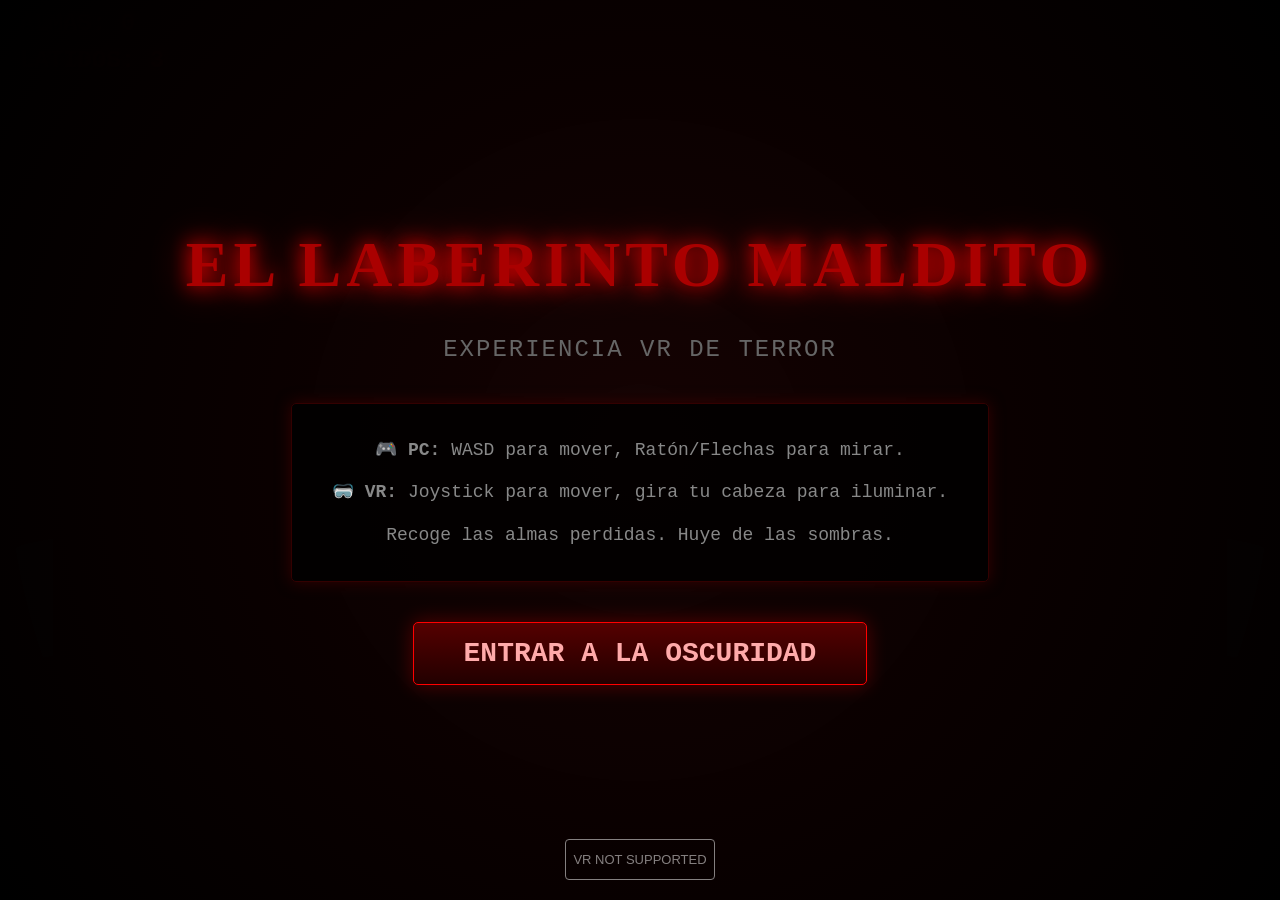
==== PACMAN_Three/index.html @ 03339ca0 "feat: initialize project structure with favicon, icons, and build assets" ====
<!doctype html>
<html lang="es">
  <head>
    <meta charset="UTF-8" />
    <meta name="viewport" content="width=device-width, initial-scale=1.0, user-scalable=no" />
    <title>Pac-Man 3D VR</title>
    <script type="module" crossorigin src="./assets/index-lSStU-Lo.js"></script>
    <link rel="stylesheet" crossorigin href="./assets/index-DeEl-j9q.css">
  </head>
  <body>
    <div id="ui">
      <div class="hud-item">ALMAS: <span id="score">0</span></div>
      <div class="hud-item">LATIDOS: <span id="lives">3</span></div>
      <div id="game-over" style="display:none; color: darkred; margin-top: 20px; font-size: 40px; text-shadow: 0 0 10px red;">HAS SIDO DEVORADO</div>
      <div id="win" style="display:none; color: white; margin-top: 20px; font-size: 40px; text-shadow: 0 0 10px white;">HAS SOBREVIVIDO</div>
    </div>
    
    <div id="start-screen">
      <h1>EL LABERINTO MALDITO</h1>
      <p class="subtitle">EXPERIENCIA VR DE TERROR</p>
      <div class="instructions">
        <p>🎮 <b>PC:</b> WASD para mover, Ratón/Flechas para mirar.</p>
        <p>🥽 <b>VR:</b> Joystick para mover, gira tu cabeza para iluminar.</p>
        <p>Recoge las almas perdidas. Huye de las sombras.</p>
      </div>
      <button id="start-btn">ENTRAR A LA OSCURIDAD</button>
      <div id="vr-container"></div>
    </div>

  </body>
</html>
---- PACMAN_Three/assets/index-DeEl-j9q.css ----
body{background-color:#000;margin:0;font-family:Courier New,Courier,monospace;overflow:hidden}#ui{color:#a00;z-index:100;text-shadow:2px 2px #000,0 0 10px red;pointer-events:none;font-size:24px;position:absolute;top:10px;left:20px}.hud-item{margin-bottom:10px;font-weight:700}#start-screen{color:#a00;z-index:200;text-align:center;box-sizing:border-box;background:radial-gradient(circle,#140000f2 0%,#000 100%);flex-direction:column;justify-content:center;align-items:center;width:100vw;height:100vh;padding:20px;display:flex;position:absolute;top:0;left:0}#start-screen h1{text-shadow:0 0 20px red,0 0 40px #800;letter-spacing:5px;margin-bottom:10px;font-family:Impact,fantasy;font-size:64px}.subtitle{color:#666;text-transform:uppercase;letter-spacing:2px;margin-bottom:40px;font-size:24px}.instructions{background:#000c;border:1px solid #300;border-radius:5px;margin-bottom:40px;padding:20px 40px;box-shadow:0 0 15px #300}.instructions p{color:#888;margin:10px 0;font-size:18px;line-height:1.8}#start-btn{color:#faa;cursor:pointer;background:linear-gradient(#500 0%,#200 100%);border:1px solid red;border-radius:5px;margin-bottom:20px;padding:15px 50px;font-family:Courier New,Courier,monospace;font-size:28px;font-weight:700;transition:transform .2s,box-shadow .2s,background .2s;box-shadow:0 0 20px #ff00004d}#start-btn:hover{background:linear-gradient(#800 0%,#400 100%);transform:scale(1.05);box-shadow:0 0 40px #f00c}#vr-container{margin-top:10px}
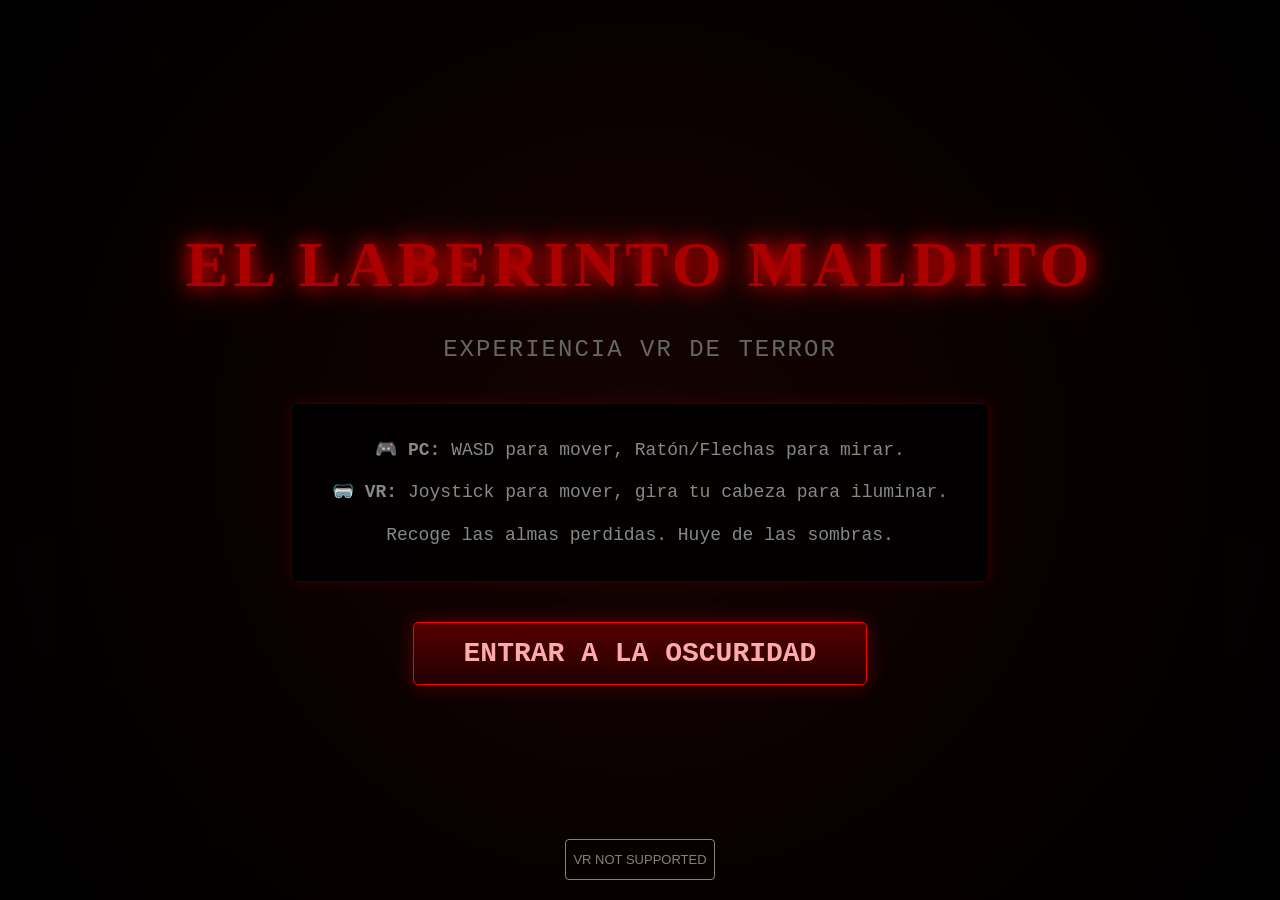
==== commit 3d1e1941: "Implementacion del minimapa" ====
--- a/PACMAN_Three/index.html
+++ b/PACMAN_Three/index.html
@@ -27,5 +27,97 @@
       <div id="vr-container"></div>
     </div>
 
+    <canvas id="minimap" width="190" height="190"></canvas>
+    <script>
+    (function() {
+      const canvas = document.getElementById('minimap');
+      const ctx = canvas.getContext('2d');
+      const cellSize = 10;
+      const mapSize = 19;
+      let state = null;
+
+      function getState() {
+        return window.__PACMAN_STATE__;
+      }
+
+      function drawMap() {
+        state = getState();
+        if (!state || !state.Bc) {
+          requestAnimationFrame(drawMap);
+          return;
+        }
+
+        ctx.clearRect(0, 0, canvas.width, canvas.height);
+
+        // Dibujar paredes
+        for (let row = 0; row < mapSize; row++) {
+          const line = state.Bc[row];
+          for (let col = 0; col < mapSize; col++) {
+            const char = line[col];
+            const x = col * cellSize;
+            const y = row * cellSize;
+            if (char === '1') {
+              ctx.fillStyle = '#222';
+              ctx.fillRect(x, y, cellSize, cellSize);
+            } else {
+              ctx.fillStyle = '#000';
+              ctx.fillRect(x, y, cellSize, cellSize);
+            }
+          }
+        }
+
+        // Dibujar puntos restantes
+        if (state.Kc) {
+          for (const dot of state.Kc) {
+            const dx = (dot.x / state.Vc) * cellSize + cellSize / 2;
+            const dy = (dot.z / state.Vc) * cellSize + cellSize / 2;
+            ctx.beginPath();
+            if (dot.type === 'power') {
+              ctx.fillStyle = '#0ff';
+              ctx.arc(dx, dy, 3, 0, Math.PI * 2);
+            } else {
+              ctx.fillStyle = '#aaa';
+              ctx.arc(dx, dy, 1.5, 0, Math.PI * 2);
+            }
+            ctx.fill();
+          }
+        }
+
+        // Dibujar fantasmas
+        if (state.qc) {
+          for (const ghost of state.qc) {
+            if (!ghost.mesh.visible) continue;
+            const gx = (ghost.mesh.position.x / state.Vc) * cellSize + cellSize / 2;
+            const gy = (ghost.mesh.position.z / state.Vc) * cellSize + cellSize / 2;
+            ctx.beginPath();
+            ctx.fillStyle = ghost.state === 'frightened' ? '#00f' : '#f00';
+            ctx.arc(gx, gy, 2.5, 0, Math.PI * 2);
+            ctx.fill();
+          }
+        }
+
+        // Dibujar jugador (Pac-Man)
+        if (state.Ic && state.Ic.position) {
+          let px = (state.Ic.position.x / state.Vc) * cellSize + cellSize / 2;
+          let py = (state.Ic.position.z / state.Vc) * cellSize + cellSize / 2;
+          // Manejar wrap-around del tunel
+          const mapPixelSize = mapSize * cellSize;
+          if (px < 0) px += mapPixelSize;
+          if (px > mapPixelSize) px -= mapPixelSize;
+          ctx.beginPath();
+          ctx.fillStyle = '#ff0';
+          ctx.arc(px, py, 4, 0, Math.PI * 2);
+          ctx.fill();
+          ctx.strokeStyle = '#ffaa00';
+          ctx.lineWidth = 1;
+          ctx.stroke();
+        }
+
+        requestAnimationFrame(drawMap);
+      }
+
+      drawMap();
+    })();
+    </script>
   </body>
 </html>
--- a/PACMAN_Three/assets/index-DeEl-j9q.css
+++ b/PACMAN_Three/assets/index-DeEl-j9q.css
@@ -1 +1 @@
-body{background-color:#000;margin:0;font-family:Courier New,Courier,monospace;overflow:hidden}#ui{color:#a00;z-index:100;text-shadow:2px 2px #000,0 0 10px red;pointer-events:none;font-size:24px;position:absolute;top:10px;left:20px}.hud-item{margin-bottom:10px;font-weight:700}#start-screen{color:#a00;z-index:200;text-align:center;box-sizing:border-box;background:radial-gradient(circle,#140000f2 0%,#000 100%);flex-direction:column;justify-content:center;align-items:center;width:100vw;height:100vh;padding:20px;display:flex;position:absolute;top:0;left:0}#start-screen h1{text-shadow:0 0 20px red,0 0 40px #800;letter-spacing:5px;margin-bottom:10px;font-family:Impact,fantasy;font-size:64px}.subtitle{color:#666;text-transform:uppercase;letter-spacing:2px;margin-bottom:40px;font-size:24px}.instructions{background:#000c;border:1px solid #300;border-radius:5px;margin-bottom:40px;padding:20px 40px;box-shadow:0 0 15px #300}.instructions p{color:#888;margin:10px 0;font-size:18px;line-height:1.8}#start-btn{color:#faa;cursor:pointer;background:linear-gradient(#500 0%,#200 100%);border:1px solid red;border-radius:5px;margin-bottom:20px;padding:15px 50px;font-family:Courier New,Courier,monospace;font-size:28px;font-weight:700;transition:transform .2s,box-shadow .2s,background .2s;box-shadow:0 0 20px #ff00004d}#start-btn:hover{background:linear-gradient(#800 0%,#400 100%);transform:scale(1.05);box-shadow:0 0 40px #f00c}#vr-container{margin-top:10px}
+body{background-color:#000;margin:0;font-family:Courier New,Courier,monospace;overflow:hidden}#ui{color:#a00;z-index:100;text-shadow:2px 2px #000,0 0 10px red;pointer-events:none;font-size:24px;position:absolute;top:10px;left:20px}.hud-item{margin-bottom:10px;font-weight:700}#start-screen{color:#a00;z-index:200;text-align:center;box-sizing:border-box;background:radial-gradient(circle,#140000f2 0%,#000 100%);flex-direction:column;justify-content:center;align-items:center;width:100vw;height:100vh;padding:20px;display:flex;position:absolute;top:0;left:0}#start-screen h1{text-shadow:0 0 20px red,0 0 40px #800;letter-spacing:5px;margin-bottom:10px;font-family:Impact,fantasy;font-size:64px}.subtitle{color:#666;text-transform:uppercase;letter-spacing:2px;margin-bottom:40px;font-size:24px}.instructions{background:#000c;border:1px solid #300;border-radius:5px;margin-bottom:40px;padding:20px 40px;box-shadow:0 0 15px #300}.instructions p{color:#888;margin:10px 0;font-size:18px;line-height:1.8}#start-btn{color:#faa;cursor:pointer;background:linear-gradient(#500 0%,#200 100%);border:1px solid red;border-radius:5px;margin-bottom:20px;padding:15px 50px;font-family:Courier New,Courier,monospace;font-size:28px;font-weight:700;transition:transform .2s,box-shadow .2s,background .2s;box-shadow:0 0 20px #ff00004d}#start-btn:hover{background:linear-gradient(#800 0%,#400 100%);transform:scale(1.05);box-shadow:0 0 40px #f00c}#vr-container{margin-top:10px}#minimap{position:absolute;bottom:20px;left:20px;width:190px;height:190px;z-index:100;background:rgba(0,0,0,.8);border:2px solid #300;border-radius:4px;box-shadow:0 0 15px #300;pointer-events:none}#minimap{position:absolute;bottom:20px;left:20px;width:190px;height:190px;z-index:100;background:rgba(0,0,0,.8);border:2px solid #300;border-radius:4px;box-shadow:0 0 15px #300;pointer-events:none}
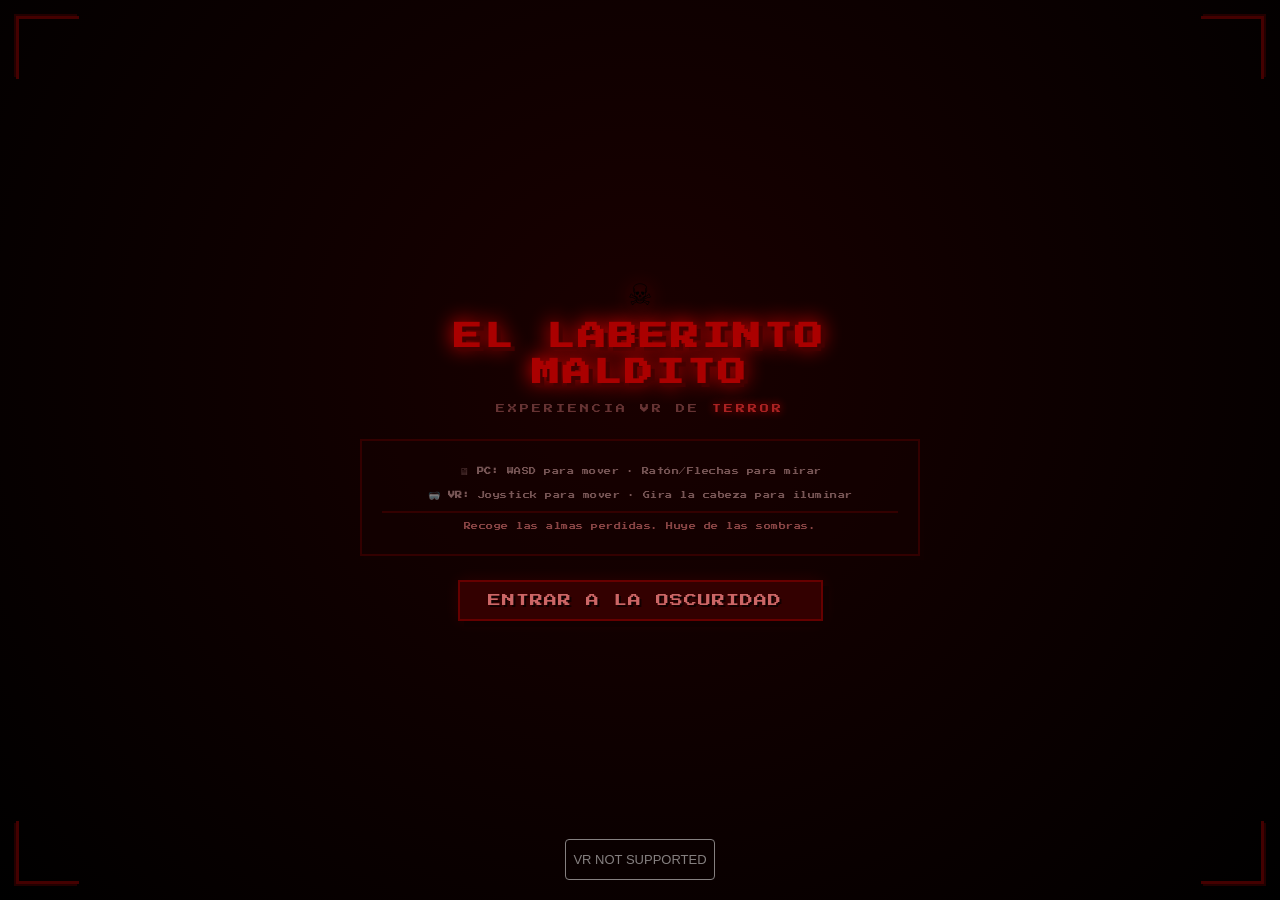
==== commit ef9951cf: "Correciones del mapa" ====
--- a/PACMAN_Three/index.html
+++ b/PACMAN_Three/index.html
@@ -8,23 +8,69 @@
     <link rel="stylesheet" crossorigin href="./assets/index-DeEl-j9q.css">
   </head>
   <body>
+    <div id="vignette"></div>
+    <div id="scanlines"></div>
+
     <div id="ui">
-      <div class="hud-item">ALMAS: <span id="score">0</span></div>
-      <div class="hud-item">LATIDOS: <span id="lives">3</span></div>
-      <div id="game-over" style="display:none; color: darkred; margin-top: 20px; font-size: 40px; text-shadow: 0 0 10px red;">HAS SIDO DEVORADO</div>
-      <div id="win" style="display:none; color: white; margin-top: 20px; font-size: 40px; text-shadow: 0 0 10px white;">HAS SOBREVIVIDO</div>
+      <div class="hud-left">
+        <div class="hud-item">
+          <span class="hud-icon">✦</span>
+          <span class="hud-label">ALMAS</span>
+          <span id="score" class="hud-value">0</span>
+        </div>
+      </div>
+      <div class="hud-right">
+        <div class="hud-item">
+          <span class="hud-icon">♥</span>
+          <span class="hud-label">LATIDOS</span>
+          <span id="lives" class="hud-value">3</span>
+        </div>
+      </div>
     </div>
-    
+
+    <div id="game-over" style="display:none">
+      <div class="overlay-bg"></div>
+      <div class="overlay-content">
+        <div class="overlay-icon">💀</div>
+        <h2>HAS SIDO DEVORADO</h2>
+        <p class="overlay-sub">LAS SOMBRAS TE RECLAMARON</p>
+        <p class="final-score">ALMAS: <span id="final-score">0</span></p>
+        <button onclick="location.reload()" class="retry-btn">INTENTAR DE NUEVO</button>
+      </div>
+    </div>
+
+    <div id="win" style="display:none">
+      <div class="overlay-bg"></div>
+      <div class="overlay-content">
+        <div class="overlay-icon win-icon">👑</div>
+        <h2 class="win-title">HAS SOBREVIVIDO</h2>
+        <p class="overlay-sub win-sub">EL LABERINTO HA SIDO PURGADO</p>
+        <p class="final-score gold-text">ALMAS: <span id="win-score">0</span></p>
+        <button onclick="location.reload()" class="retry-btn">JUGAR DE NUEVO</button>
+      </div>
+    </div>
+
     <div id="start-screen">
-      <h1>EL LABERINTO MALDITO</h1>
-      <p class="subtitle">EXPERIENCIA VR DE TERROR</p>
-      <div class="instructions">
-        <p>🎮 <b>PC:</b> WASD para mover, Ratón/Flechas para mirar.</p>
-        <p>🥽 <b>VR:</b> Joystick para mover, gira tu cabeza para iluminar.</p>
-        <p>Recoge las almas perdidas. Huye de las sombras.</p>
+      <div class="start-border top-left"></div>
+      <div class="start-border top-right"></div>
+      <div class="start-border bottom-left"></div>
+      <div class="start-border bottom-right"></div>
+      <div class="start-inner">
+        <div class="start-skull">☠</div>
+        <h1>EL LABERINTO MALDITO</h1>
+        <p class="subtitle">EXPERIENCIA VR DE <span class="terror-text">TERROR</span></p>
+        <div class="instructions">
+          <p><span class="icon-pc">🖥</span> <b>PC:</b> WASD para mover · Ratón/Flechas para mirar</p>
+          <p><span class="icon-vr">🥽</span> <b>VR:</b> Joystick para mover · Gira la cabeza para iluminar</p>
+          <p class="instruction-flavor">Recoge las almas perdidas. Huye de las sombras.</p>
+        </div>
+        <button id="start-btn">
+          <span class="btn-border"></span>
+          ENTRAR A LA OSCURIDAD
+          <span class="btn-arrow">▶</span>
+        </button>
+        <div id="vr-container"></div>
       </div>
-      <button id="start-btn">ENTRAR A LA OSCURIDAD</button>
-      <div id="vr-container"></div>
     </div>
 
     <canvas id="minimap" width="190" height="190"></canvas>
@@ -40,6 +86,40 @@
         return window.__PACMAN_STATE__;
       }
 
+      let accessibleCache = null;
+
+      function getAccessibleTiles(map) {
+        const accessible = new Set();
+        const rows = map.length;
+        const cols = map[0].length;
+        let sr = -1, sc = -1;
+        for (let r = 0; r < rows; r++) {
+          for (let c = 0; c < cols; c++) {
+            if (map[r][c] === '4') { sr = r; sc = c; break; }
+          }
+          if (sr >= 0) break;
+        }
+        if (sr < 0) return accessible;
+        const queue = [[sr, sc]];
+        const visited = new Set();
+        visited.add(`${sr},${sc}`);
+        while (queue.length > 0) {
+          const [r, c] = queue.shift();
+          accessible.add(`${r},${c}`);
+          for (const [dr, dc] of [[0,1],[0,-1],[1,0],[-1,0]]) {
+            const nr = r + dr, nc = c + dc;
+            if (nr >= 0 && nr < rows && nc >= 0 && nc < cols) {
+              const key = `${nr},${nc}`;
+              if (!visited.has(key) && map[nr][nc] !== '1' && map[nr][nc] !== '3') {
+                visited.add(key);
+                queue.push([nr, nc]);
+              }
+            }
+          }
+        }
+        return accessible;
+      }
+
       function drawMap() {
         state = getState();
         if (!state || !state.Bc) {
@@ -49,20 +129,23 @@
 
         ctx.clearRect(0, 0, canvas.width, canvas.height);
 
-        // Dibujar paredes
+        if (!accessibleCache) accessibleCache = getAccessibleTiles(state.Bc);
+
         for (let row = 0; row < mapSize; row++) {
           const line = state.Bc[row];
           for (let col = 0; col < mapSize; col++) {
             const char = line[col];
             const x = col * cellSize;
             const y = row * cellSize;
+            const key = `${row},${col}`;
             if (char === '1') {
               ctx.fillStyle = '#222';
-              ctx.fillRect(x, y, cellSize, cellSize);
+            } else if (char === '3' || !accessibleCache.has(key)) {
+              ctx.fillStyle = '#1a0a0a';
             } else {
               ctx.fillStyle = '#000';
-              ctx.fillRect(x, y, cellSize, cellSize);
-            }
+            }
+            ctx.fillRect(x, y, cellSize, cellSize);
           }
         }
 
@@ -119,5 +202,252 @@
       drawMap();
     })();
     </script>
+    <script>
+    (function() {
+      let bgCtx = null, bgPlaying = false, bgStop = null, wasRunning = false;
+      const freqMap = {
+        C3:130.81, D3:146.83, E3:164.81, F3:174.61, G3:196, A3:220, Bb3:233.08, B3:246.94,
+        C4:261.63, Db4:277.18, D4:293.66, Eb4:311.13, E4:329.63, F4:349.23, Gb4:369.99,
+        G4:392, Ab4:415.3, A4:440, Bb4:466.16, B4:493.88, C5:523.25, D5:587.33, Eb5:622.25,
+        E5:659.25, F5:698.46, G5:783.99, A5:880
+      };
+
+      function playBgMusic() {
+        if (bgPlaying) return;
+        try { bgCtx = new (window.AudioContext || window.webkitAudioContext)(); } catch(e) { return; }
+        bgPlaying = true;
+        const ctx = bgCtx, tempo = 155, beat = 60 / tempo;
+        if (ctx.state === 'suspended') ctx.resume();
+
+        const melody = [
+          [0, 'E4', .5, 'square', .055], [.5, 'G4', .5, 'square', .055],
+          [1, 'A4', .5, 'square', .055], [1.5, 'E4', .5, 'square', .055],
+          [2, 'A4', .5, 'square', .055], [2.5, 'C5', .5, 'square', .055],
+          [3, 'A4', 1, 'square', .055], [4, 'G4', .5, 'square', .055],
+          [4.5, 'A4', .5, 'square', .055], [5, 'C5', .5, 'square', .055],
+          [5.5, 'A4', .5, 'square', .055], [6, 'C5', .5, 'square', .055],
+          [6.5, 'D5', .5, 'square', .055], [7, 'C5', 1.5, 'square', .055],
+          [8.5, 'Bb4', .5, 'square', .055],
+          [9, 'A4', .5, 'square', .055], [9.5, 'G4', .5, 'square', .055],
+          [10, 'A4', .5, 'square', .055], [10.5, 'G4', .5, 'square', .055],
+          [11, 'F4', .5, 'square', .055], [11.5, 'E4', .5, 'square', .055],
+          [12, 'D4', .5, 'square', .055], [12.5, 'E4', .5, 'square', .055],
+          [13, 'F4', .5, 'square', .055], [13.5, 'G4', .5, 'square', .055],
+          [14, 'E4', .5, 'square', .055], [14.5, 'C4', .5, 'square', .055],
+          [15, 'D4', 1, 'square', .055],
+          [0, 'A2', 4, 'triangle', .1], [4, 'F2', 4, 'triangle', .1],
+          [8, 'C3', 4, 'triangle', .1], [12, 'E2', 2, 'triangle', .1],
+          [14, 'G2', 2, 'triangle', .1],
+          [0, 'A3', 16, 'sine', .025],
+        ];
+        const loopLen = 16;
+        let running = true;
+
+        function schedule(startBeat) {
+          if (!running) return;
+          const now = ctx.currentTime, startT = now + .05;
+          for (const [off, note, dur, type, vol] of melody) {
+            try {
+              const t = startT + (off + startBeat) * beat, endT = t + dur * beat;
+              const osc = ctx.createOscillator(), gain = ctx.createGain();
+              osc.type = type;
+              osc.frequency.setValueAtTime(freqMap[note] || 440, t);
+              gain.gain.setValueAtTime(0, t);
+              gain.gain.linearRampToValueAtTime(vol, t + .008);
+              gain.gain.setValueAtTime(vol, endT - .012);
+              gain.gain.linearRampToValueAtTime(0, endT);
+              osc.connect(gain);
+              gain.connect(ctx.destination);
+              osc.start(t);
+              osc.stop(endT + .05);
+            } catch(e) {}
+          }
+          setTimeout(() => schedule(startBeat + loopLen), loopLen * beat * 950);
+        }
+        schedule(0);
+        bgStop = () => { running = false; };
+      }
+
+      function stopBgMusic() {
+        if (bgStop) { bgStop(); bgStop = null; }
+        bgPlaying = false;
+        if (bgCtx) { bgCtx.close().catch(()=>{}); bgCtx = null; }
+      }
+
+      (function loop() {
+        try {
+          const s = window.__PACMAN_STATE__;
+          if (s) {
+            const running = s.Dc && !s.Ec;
+            if (running && !wasRunning) playBgMusic();
+            else if (!running && wasRunning) stopBgMusic();
+            wasRunning = running;
+          }
+        } catch(e) {}
+        setTimeout(loop, 200);
+      })();
+    })();
+    </script>
+    <script>
+    (function() {
+      let sfxCtx = null;
+      let lastPos = null, lastStepTime = 0;
+      let lastKcLen = -1, lastWc = 0;
+      let lastHeartbeat = 0;
+      let wasRunning = false;
+
+      function ctx() {
+        if (!sfxCtx) try { sfxCtx = new (window.AudioContext || window.webkitAudioContext)(); } catch(e) {}
+        return sfxCtx && sfxCtx.state !== 'suspended' ? sfxCtx : null;
+      }
+
+      function playStep() {
+        const c = ctx(); if (!c) return;
+        const t = c.currentTime, v = .03 + Math.random() * .015;
+        const o = c.createOscillator(), g = c.createGain();
+        o.type = 'sine';
+        o.frequency.setValueAtTime(65 + Math.random() * 10, t);
+        o.frequency.exponentialRampToValueAtTime(30, t + .06);
+        g.gain.setValueAtTime(v, t);
+        g.gain.exponentialRampToValueAtTime(.001, t + .1);
+        o.connect(g); g.connect(c.destination);
+        o.start(t); o.stop(t + .12);
+      }
+
+      function playEat() {
+        const c = ctx(); if (!c) return;
+        const t = c.currentTime;
+        const o = c.createOscillator(), g = c.createGain();
+        o.type = 'square';
+        o.frequency.setValueAtTime(880, t);
+        o.frequency.exponentialRampToValueAtTime(1760, t + .06);
+        g.gain.setValueAtTime(.025, t);
+        g.gain.exponentialRampToValueAtTime(.001, t + .12);
+        o.connect(g); g.connect(c.destination);
+        o.start(t); o.stop(t + .15);
+        const o2 = c.createOscillator(), g2 = c.createGain();
+        o2.type = 'square';
+        o2.frequency.setValueAtTime(1320, t + .04);
+        o2.frequency.exponentialRampToValueAtTime(2640, t + .1);
+        g2.gain.setValueAtTime(.015, t + .04);
+        g2.gain.exponentialRampToValueAtTime(.001, t + .16);
+        o2.connect(g2); g2.connect(c.destination);
+        o2.start(t + .04); o2.stop(t + .18);
+      }
+
+      function playPowerEat() {
+        const c = ctx(); if (!c) return;
+        const t = c.currentTime;
+        [ [523.25, 0], [659.25, .08], [783.99, .16] ].forEach(([f, d]) => {
+          const o = c.createOscillator(), g = c.createGain();
+          o.type = 'square';
+          o.frequency.setValueAtTime(f, t + d);
+          o.frequency.exponentialRampToValueAtTime(f * 1.5, t + d + .12);
+          g.gain.setValueAtTime(.03, t + d);
+          g.gain.exponentialRampToValueAtTime(.001, t + d + .18);
+          o.connect(g); g.connect(c.destination);
+          o.start(t + d); o.stop(t + d + .2);
+        });
+      }
+
+      function playHeartbeat(urgency) {
+        const c = ctx(); if (!c) return;
+        const t = c.currentTime, vol = .02 + urgency * .08, freq = 28 + urgency * 27;
+        for (const [d, f, v] of [[0, freq, 1], [.12, freq * 1.15, .55]]) {
+          const o = c.createOscillator(), g = c.createGain();
+          o.type = 'sine';
+          o.frequency.setValueAtTime(f, t + d);
+          g.gain.setValueAtTime(0, t + d);
+          g.gain.linearRampToValueAtTime(vol * v, t + d + .01);
+          g.gain.exponentialRampToValueAtTime(.001, t + d + .18);
+          o.connect(g); g.connect(c.destination);
+          o.start(t + d); o.stop(t + d + .22);
+        }
+      }
+
+      function playWallBump() {
+        const c = ctx(); if (!c) return;
+        const t = c.currentTime;
+        const o = c.createOscillator(), g = c.createGain();
+        o.type = 'sawtooth';
+        o.frequency.setValueAtTime(55, t);
+        o.frequency.exponentialRampToValueAtTime(18, t + .08);
+        g.gain.setValueAtTime(.045, t);
+        g.gain.exponentialRampToValueAtTime(.001, t + .14);
+        o.connect(g); g.connect(c.destination);
+        o.start(t); o.stop(t + .16);
+      }
+
+      (function loop() {
+        try {
+          const s = window.__PACMAN_STATE__;
+          if (s) {
+            const running = s.Dc && !s.Ec;
+            if (running && !wasRunning) {
+              const c = sfxCtx;
+              if (c && c.state === 'suspended') c.resume();
+              lastKcLen = -1; lastWc = 0; lastPos = null;
+            }
+            if (running && ctx()) {
+              const now = performance.now();
+              if (s.Ic && s.Ic.position) {
+                const px = s.Ic.position.x, pz = s.Ic.position.z;
+                if (lastPos) {
+                  const dx = px - lastPos.x, dz = pz - lastPos.z, d = Math.hypot(dx, dz);
+                  if (d > .01 && d < 10 && now - lastStepTime > 150) { playStep(); lastStepTime = now; }
+                }
+                lastPos = { x: px, z: pz };
+              } else { lastPos = null; }
+              if (s.Kc) {
+                if (lastKcLen === -1) { lastKcLen = s.Kc.length; lastWc = s.wc; }
+                if (s.Kc.length < lastKcLen) {
+                  (s.wc - lastWc >= 50) ? playPowerEat() : playEat();
+                }
+                lastKcLen = s.Kc.length; lastWc = s.wc;
+              }
+              if (s.qc && s.Ic) {
+                let near = Infinity;
+                for (const g of s.qc) {
+                  if (!g.mesh.visible) continue;
+                  const d = Math.hypot(g.mesh.position.x - s.Ic.position.x, g.mesh.position.z - s.Ic.position.z);
+                  if (d < near) near = d;
+                }
+                if (near < 8) {
+                  const u = 1 - Math.max(0, (near - 1)) / 7;
+                  if (now - lastHeartbeat > 1200 - u * 900) { playHeartbeat(u); lastHeartbeat = now; }
+                }
+              }
+            }
+            wasRunning = running;
+            if (!running) { lastPos = null; lastKcLen = -1; }
+          }
+        } catch(e) {}
+        requestAnimationFrame(loop);
+      })();
+    })();
+    </script>
+    <script>
+    (function() {
+      function updateScores() {
+        try {
+          const s = window.__PACMAN_STATE__;
+          if (s && s.wc !== undefined) {
+            const go = document.getElementById('game-over');
+            if (go && go.style.display !== 'none') {
+              const el = document.getElementById('final-score');
+              if (el) el.textContent = s.wc;
+            }
+            const win = document.getElementById('win');
+            if (win && win.style.display !== 'none') {
+              const el = document.getElementById('win-score');
+              if (el) el.textContent = s.wc;
+            }
+          }
+        } catch(e) {}
+        requestAnimationFrame(updateScores);
+      }
+      requestAnimationFrame(updateScores);
+    })();
+    </script>
   </body>
 </html>
--- a/PACMAN_Three/assets/index-DeEl-j9q.css
+++ b/PACMAN_Three/assets/index-DeEl-j9q.css
@@ -1 +1,2 @@
-body{background-color:#000;margin:0;font-family:Courier New,Courier,monospace;overflow:hidden}#ui{color:#a00;z-index:100;text-shadow:2px 2px #000,0 0 10px red;pointer-events:none;font-size:24px;position:absolute;top:10px;left:20px}.hud-item{margin-bottom:10px;font-weight:700}#start-screen{color:#a00;z-index:200;text-align:center;box-sizing:border-box;background:radial-gradient(circle,#140000f2 0%,#000 100%);flex-direction:column;justify-content:center;align-items:center;width:100vw;height:100vh;padding:20px;display:flex;position:absolute;top:0;left:0}#start-screen h1{text-shadow:0 0 20px red,0 0 40px #800;letter-spacing:5px;margin-bottom:10px;font-family:Impact,fantasy;font-size:64px}.subtitle{color:#666;text-transform:uppercase;letter-spacing:2px;margin-bottom:40px;font-size:24px}.instructions{background:#000c;border:1px solid #300;border-radius:5px;margin-bottom:40px;padding:20px 40px;box-shadow:0 0 15px #300}.instructions p{color:#888;margin:10px 0;font-size:18px;line-height:1.8}#start-btn{color:#faa;cursor:pointer;background:linear-gradient(#500 0%,#200 100%);border:1px solid red;border-radius:5px;margin-bottom:20px;padding:15px 50px;font-family:Courier New,Courier,monospace;font-size:28px;font-weight:700;transition:transform .2s,box-shadow .2s,background .2s;box-shadow:0 0 20px #ff00004d}#start-btn:hover{background:linear-gradient(#800 0%,#400 100%);transform:scale(1.05);box-shadow:0 0 40px #f00c}#vr-container{margin-top:10px}#minimap{position:absolute;bottom:20px;left:20px;width:190px;height:190px;z-index:100;background:rgba(0,0,0,.8);border:2px solid #300;border-radius:4px;box-shadow:0 0 15px #300;pointer-events:none}#minimap{position:absolute;bottom:20px;left:20px;width:190px;height:190px;z-index:100;background:rgba(0,0,0,.8);border:2px solid #300;border-radius:4px;box-shadow:0 0 15px #300;pointer-events:none}
+@import url('https://fonts.googleapis.com/css2?family=Press+Start+2P&display=swap');
+body{background:#000;margin:0;overflow:hidden;font-family:'Press Start 2P',monospace;cursor:default;image-rendering:pixelated}#vignette{position:fixed;top:0;left:0;width:100vw;height:100vh;z-index:49;pointer-events:none;background:radial-gradient(ellipse at center,transparent 50%,rgba(0,0,0,.8) 100%)}#scanlines{position:fixed;top:0;left:0;width:100vw;height:100vh;z-index:48;pointer-events:none;background:repeating-linear-gradient(0deg,transparent,transparent 2px,rgba(0,0,0,.08) 2px,rgba(0,0,0,.08) 4px)}#ui{z-index:100;pointer-events:none;position:fixed;top:0;left:0;width:100%;padding:10px 14px;box-sizing:border-box;display:flex;justify-content:space-between;align-items:flex-start}.hud-left,.hud-right{display:flex;flex-direction:column}.hud-item{background:#0a0000;border:2px solid #400;padding:6px 10px 6px 8px;display:flex;align-items:center;gap:6px;box-shadow:4px 4px 0 #200,0 0 8px rgba(255,0,0,.1)}.hud-icon{font-size:14px;color:#f88;filter:none;image-rendering:pixelated}.hud-right .hud-icon{color:#f44}.hud-label{color:#844;font-size:7px;letter-spacing:1px;text-transform:uppercase;line-height:1.4}.hud-value{color:#d44;font-size:16px;font-weight:400;text-shadow:0 0 6px rgba(255,68,68,.4);min-width:36px;text-align:right;letter-spacing:1px}#minimap{position:fixed;bottom:12px;left:12px;width:190px;height:190px;z-index:100;background:rgba(0,0,0,.9);border:3px solid #300;image-rendering:pixelated;box-shadow:6px 6px 0 #1a0000,0 0 20px rgba(255,0,0,.1);pointer-events:none}#game-over,#win{z-index:200;position:fixed;top:0;left:0;width:100vw;height:100vh;display:flex;justify-content:center;align-items:center;pointer-events:none}.overlay-bg{position:absolute;top:0;left:0;width:100%;height:100%;background:radial-gradient(ellipse at center,rgba(30,0,0,.6),#000);pointer-events:none}.overlay-content{position:relative;text-align:center;pointer-events:auto;animation:fadeIn .4s steps(4)}.overlay-icon{font-size:48px;margin-bottom:8px;filter:drop-shadow(0 0 12px red);image-rendering:pixelated;animation:pulseRed 1s steps(2) infinite}.overlay-content h2{color:#c00;font-family:'Press Start 2P',monospace;font-size:24px;margin:0;text-shadow:4px 4px 0 #400,0 0 20px red;letter-spacing:2px;line-height:1.4;animation:flicker 2s steps(2) infinite}.overlay-sub{color:#a44;font-size:9px;letter-spacing:2px;text-transform:uppercase;margin:10px 0 16px;opacity:.7;line-height:1.5}.final-score{color:#d44;font-size:12px;text-shadow:0 0 8px rgba(255,68,68,.3);margin:0 0 20px;letter-spacing:1px}.gold-text{color:#daa520!important;text-shadow:0 0 8px rgba(218,165,32,.4)!important}.win-title{color:#daa520!important;text-shadow:4px 4px 0 #604000,0 0 20px #daa520!important;animation:pulseGold 2s steps(2) infinite!important}.win-icon{filter:drop-shadow(0 0 15px gold)!important;animation:pulseGold 1s steps(2) infinite!important}.win-sub{color:#a80!important}.retry-btn{background:#200;border:2px solid #500;color:#a44;padding:10px 24px;font-family:'Press Start 2P',monospace;font-size:10px;letter-spacing:1px;cursor:pointer;transition:all .15s;box-shadow:4px 4px 0 #100,0 0 8px rgba(255,0,0,.1);image-rendering:pixelated}.retry-btn:hover{background:#400;border-color:#a00;color:#d66;box-shadow:2px 2px 0 #200,0 0 16px rgba(255,0,0,.3);transform:translate(2px,2px)}#start-screen{z-index:200;position:fixed;top:0;left:0;width:100vw;height:100vh;background:radial-gradient(circle at 50% 40%,#1a0000,#000);display:flex;justify-content:center;align-items:center;overflow:hidden}.start-border{position:absolute;width:60px;height:60px;border-color:#400;border-style:solid}.start-border.top-left{top:16px;left:16px;border-width:3px 0 0 3px;box-shadow:-2px -2px 0 #200}.start-border.top-right{top:16px;right:16px;border-width:3px 3px 0 0;box-shadow:2px -2px 0 #200}.start-border.bottom-left{bottom:16px;left:16px;border-width:0 0 3px 3px;box-shadow:-2px 2px 0 #200}.start-border.bottom-right{bottom:16px;right:16px;border-width:0 3px 3px 0;box-shadow:2px 2px 0 #200}.start-inner{text-align:center;z-index:1;max-width:560px;padding:16px}.start-skull{font-size:36px;margin-bottom:6px;image-rendering:pixelated;animation:flicker 2s steps(3) infinite;filter:drop-shadow(0 0 10px #800)}#start-screen h1{color:#a00;font-family:'Press Start 2P',monospace;font-size:28px;margin:0;text-shadow:4px 4px 0 #400,0 0 20px red;letter-spacing:3px;line-height:1.3;animation:flicker 2s steps(2) infinite}.subtitle{color:#633;font-size:9px;letter-spacing:3px;text-transform:uppercase;margin:10px 0 24px;line-height:1.5}.terror-text{color:#a22;text-shadow:0 0 8px #a00;animation:pulseRed 1.5s steps(2) infinite}.instructions{background:rgba(20,0,0,.5);border:2px solid #300;padding:14px 20px;margin-bottom:24px;box-shadow:4px 4px 0 #100}.instructions p{color:#755;margin:6px 0;font-size:7px;line-height:1.8;letter-spacing:.5px}.instruction-flavor{color:#844!important;margin-top:8px!important;padding-top:8px;border-top:2px solid #300}.icon-pc,.icon-vr{opacity:.6;font-size:10px}#start-btn{position:relative;background:#300;border:2px solid #600;color:#c66;padding:12px 20px;font-family:'Press Start 2P',monospace;font-size:13px;letter-spacing:1px;cursor:pointer;transition:all .1s;box-shadow:6px 6px 0 #100,0 0 16px rgba(255,0,0,.1);overflow:hidden;display:inline-flex;align-items:center;gap:8px;image-rendering:pixelated;text-shadow:2px 2px 0 #100}.btn-arrow{font-size:10px;opacity:0;transition:all .1s;color:#a00}#start-btn:hover{background:#500;border-color:#a00;color:#e88;box-shadow:4px 4px 0 #200,0 0 24px rgba(255,0,0,.3);transform:translate(2px,2px)}#start-btn:hover .btn-arrow{opacity:1}#start-btn:active{transform:translate(4px,4px);box-shadow:2px 2px 0 #200}#vr-container{margin-top:10px;opacity:.4;filter:grayscale(.7)}@keyframes pulseRed{0%{opacity:.7}50%{opacity:1}}@keyframes pulseGold{0%{opacity:.7}50%{opacity:1}}@keyframes flicker{0%,18%,22%,25%,53%,57%,100%{opacity:1}20%,24%,55%{opacity:.4}}@keyframes fadeIn{0%{opacity:0;transform:scale(.8)}100%{opacity:1;transform:scale(1)}}@keyframes slideUp{0%{opacity:0;transform:translateY(20px)}100%{opacity:1;transform:translateY(0)}}.instructions p:first-child{animation:slideUp .5s steps(4)}.instructions p:nth-child(2){animation:slideUp .5s steps(4) .1s both}.instruction-flavor{animation:slideUp .5s steps(4) .2s both}#start-btn{animation:slideUp .5s steps(4) .3s both}
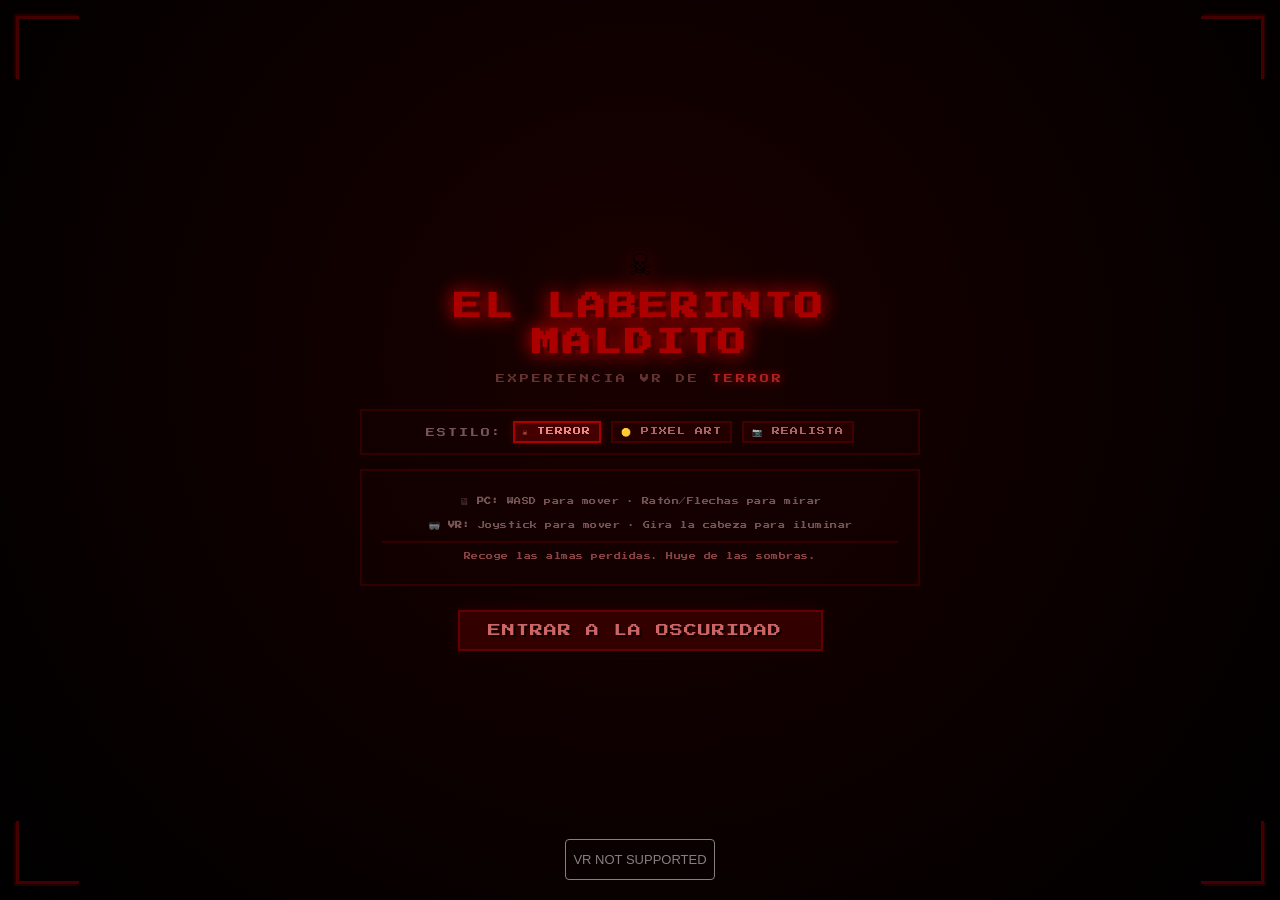
==== commit 46565eae: "Optizacion codigo movil" ====
--- a/PACMAN_Three/index.html
+++ b/PACMAN_Three/index.html
@@ -4,6 +4,39 @@
     <meta charset="UTF-8" />
     <meta name="viewport" content="width=device-width, initial-scale=1.0, user-scalable=no" />
     <title>Pac-Man 3D VR</title>
+    <script>
+    (function() {
+      var isMobile = /Mobi|Android|Quest|Oculus|Meta|iPhone|iPad|iPod|Opera Mini|IEMobile|webOS/i.test(navigator.userAgent) || window.innerWidth < 800 || ('ontouchstart' in window && window.innerWidth < 1024);
+      if (isMobile) {
+        Object.defineProperty(window, 'devicePixelRatio', { get: function() { return 1.0 }, configurable: true });
+      }
+      var _origGetContext = HTMLCanvasElement.prototype.getContext;
+      HTMLCanvasElement.prototype.getContext = function(type, attrs) {
+        if (type === 'webgl2' || type === 'webgl') {
+          attrs = attrs || {};
+          attrs.antialias = !isMobile && attrs.antialias;
+          attrs.powerPreference = 'high-performance';
+          if (attrs.alpha === undefined) attrs.alpha = false;
+        }
+        var ctx = _origGetContext.call(this, type, attrs);
+        if (ctx && typeof ctx.getExtension === 'function') {
+          try {
+            var ext = ctx.getExtension('WEBGL_lose_context');
+            if (ext) {
+              ctx.canvas.addEventListener('webglcontextlost', function(e) {
+                e.preventDefault();
+                setTimeout(function() { ext.restoreContext(); }, 500);
+              });
+              ctx.canvas.addEventListener('webglcontextrestored', function() {
+                location.reload();
+              });
+            }
+          } catch(e) {}
+        }
+        return ctx;
+      };
+    })();
+    </script>
     <script type="module" crossorigin src="./assets/index-lSStU-Lo.js"></script>
     <link rel="stylesheet" crossorigin href="./assets/index-DeEl-j9q.css">
   </head>
@@ -59,6 +92,21 @@
         <div class="start-skull">☠</div>
         <h1>EL LABERINTO MALDITO</h1>
         <p class="subtitle">EXPERIENCIA VR DE <span class="terror-text">TERROR</span></p>
+        <div class="style-selector">
+          <span class="style-label">ESTILO:</span>
+          <label class="style-option selected">
+            <input type="radio" name="style" value="terror" checked>
+            <span class="style-name">☠ TERROR</span>
+          </label>
+          <label class="style-option">
+            <input type="radio" name="style" value="pixelart">
+            <span class="style-name">🟡 PIXEL ART</span>
+          </label>
+          <label class="style-option">
+            <input type="radio" name="style" value="realista">
+            <span class="style-name">📷 REALISTA</span>
+          </label>
+        </div>
         <div class="instructions">
           <p><span class="icon-pc">🖥</span> <b>PC:</b> WASD para mover · Ratón/Flechas para mirar</p>
           <p><span class="icon-vr">🥽</span> <b>VR:</b> Joystick para mover · Gira la cabeza para iluminar</p>
@@ -428,6 +476,21 @@
     </script>
     <script>
     (function() {
+      var radios = document.querySelectorAll('input[name="style"]');
+      for (var i = 0; i < radios.length; i++) {
+        radios[i].addEventListener('change', function() {
+          document.body.classList.remove('style-pixelart', 'style-realista');
+          if (this.value === 'pixelart') {
+            document.body.classList.add('style-pixelart');
+          } else if (this.value === 'realista') {
+            document.body.classList.add('style-realista');
+          }
+        });
+      }
+    })();
+    </script>
+    <script>
+    (function() {
       function updateScores() {
         try {
           const s = window.__PACMAN_STATE__;
@@ -449,5 +512,62 @@
       requestAnimationFrame(updateScores);
     })();
     </script>
+    <script>
+    (function() {
+      var gameCanvas = null, canvasOptimized = false;
+      function findGameCanvas() {
+        if (gameCanvas) return gameCanvas;
+        var all = document.querySelectorAll('canvas');
+        for (var i = 0; i < all.length; i++) {
+          if (all[i].id !== 'minimap') { gameCanvas = all[i]; return gameCanvas; }
+        }
+        return null;
+      }
+      function optimizeCanvas() {
+        if (canvasOptimized) return;
+        var c = findGameCanvas();
+        if (!c) { setTimeout(optimizeCanvas, 100); return; }
+        canvasOptimized = true;
+        c.style.touchAction = 'none';
+        c.setAttribute('touch-action', 'none');
+        document.addEventListener('touchmove', function(e) {
+          if (e.target === c || c.contains(e.target)) e.preventDefault();
+        }, { passive: false });
+        document.addEventListener('gesturestart', function(e) { e.preventDefault(); }, { passive: false });
+        document.addEventListener('gesturechange', function(e) { e.preventDefault(); }, { passive: false });
+        document.addEventListener('gestureend', function(e) { e.preventDefault(); }, { passive: false });
+      }
+      optimizeCanvas();
+      document.addEventListener('visibilitychange', function() {
+        var c = findGameCanvas();
+        if (!c) return;
+        if (document.hidden) {
+          c.style.width = '1px';
+          c.style.height = '1px';
+          c.width = 1;
+          c.height = 1;
+        } else {
+          c.style.width = '';
+          c.style.height = '';
+          c.width = window.innerWidth;
+          c.height = window.innerHeight;
+          window.dispatchEvent(new Event('resize'));
+        }
+      });
+      var btn = document.getElementById('start-btn');
+      if (btn) {
+        btn.addEventListener('click', function() {
+          var sel = document.querySelector('input[name="style"]:checked');
+          if (sel && sel.value === 'realista') {
+            document.body.classList.add('style-realista');
+          } else if (sel && sel.value === 'pixelart') {
+            document.body.classList.add('style-pixelart');
+          } else {
+            document.body.classList.remove('style-pixelart', 'style-realista');
+          }
+        });
+      }
+    })();
+    </script>
   </body>
 </html>
--- a/PACMAN_Three/assets/index-DeEl-j9q.css
+++ b/PACMAN_Three/assets/index-DeEl-j9q.css
@@ -1,2 +1,81 @@
 @import url('https://fonts.googleapis.com/css2?family=Press+Start+2P&display=swap');
 body{background:#000;margin:0;overflow:hidden;font-family:'Press Start 2P',monospace;cursor:default;image-rendering:pixelated}#vignette{position:fixed;top:0;left:0;width:100vw;height:100vh;z-index:49;pointer-events:none;background:radial-gradient(ellipse at center,transparent 50%,rgba(0,0,0,.8) 100%)}#scanlines{position:fixed;top:0;left:0;width:100vw;height:100vh;z-index:48;pointer-events:none;background:repeating-linear-gradient(0deg,transparent,transparent 2px,rgba(0,0,0,.08) 2px,rgba(0,0,0,.08) 4px)}#ui{z-index:100;pointer-events:none;position:fixed;top:0;left:0;width:100%;padding:10px 14px;box-sizing:border-box;display:flex;justify-content:space-between;align-items:flex-start}.hud-left,.hud-right{display:flex;flex-direction:column}.hud-item{background:#0a0000;border:2px solid #400;padding:6px 10px 6px 8px;display:flex;align-items:center;gap:6px;box-shadow:4px 4px 0 #200,0 0 8px rgba(255,0,0,.1)}.hud-icon{font-size:14px;color:#f88;filter:none;image-rendering:pixelated}.hud-right .hud-icon{color:#f44}.hud-label{color:#844;font-size:7px;letter-spacing:1px;text-transform:uppercase;line-height:1.4}.hud-value{color:#d44;font-size:16px;font-weight:400;text-shadow:0 0 6px rgba(255,68,68,.4);min-width:36px;text-align:right;letter-spacing:1px}#minimap{position:fixed;bottom:12px;left:12px;width:190px;height:190px;z-index:100;background:rgba(0,0,0,.9);border:3px solid #300;image-rendering:pixelated;box-shadow:6px 6px 0 #1a0000,0 0 20px rgba(255,0,0,.1);pointer-events:none}#game-over,#win{z-index:200;position:fixed;top:0;left:0;width:100vw;height:100vh;display:flex;justify-content:center;align-items:center;pointer-events:none}.overlay-bg{position:absolute;top:0;left:0;width:100%;height:100%;background:radial-gradient(ellipse at center,rgba(30,0,0,.6),#000);pointer-events:none}.overlay-content{position:relative;text-align:center;pointer-events:auto;animation:fadeIn .4s steps(4)}.overlay-icon{font-size:48px;margin-bottom:8px;filter:drop-shadow(0 0 12px red);image-rendering:pixelated;animation:pulseRed 1s steps(2) infinite}.overlay-content h2{color:#c00;font-family:'Press Start 2P',monospace;font-size:24px;margin:0;text-shadow:4px 4px 0 #400,0 0 20px red;letter-spacing:2px;line-height:1.4;animation:flicker 2s steps(2) infinite}.overlay-sub{color:#a44;font-size:9px;letter-spacing:2px;text-transform:uppercase;margin:10px 0 16px;opacity:.7;line-height:1.5}.final-score{color:#d44;font-size:12px;text-shadow:0 0 8px rgba(255,68,68,.3);margin:0 0 20px;letter-spacing:1px}.gold-text{color:#daa520!important;text-shadow:0 0 8px rgba(218,165,32,.4)!important}.win-title{color:#daa520!important;text-shadow:4px 4px 0 #604000,0 0 20px #daa520!important;animation:pulseGold 2s steps(2) infinite!important}.win-icon{filter:drop-shadow(0 0 15px gold)!important;animation:pulseGold 1s steps(2) infinite!important}.win-sub{color:#a80!important}.retry-btn{background:#200;border:2px solid #500;color:#a44;padding:10px 24px;font-family:'Press Start 2P',monospace;font-size:10px;letter-spacing:1px;cursor:pointer;transition:all .15s;box-shadow:4px 4px 0 #100,0 0 8px rgba(255,0,0,.1);image-rendering:pixelated}.retry-btn:hover{background:#400;border-color:#a00;color:#d66;box-shadow:2px 2px 0 #200,0 0 16px rgba(255,0,0,.3);transform:translate(2px,2px)}#start-screen{z-index:200;position:fixed;top:0;left:0;width:100vw;height:100vh;background:radial-gradient(circle at 50% 40%,#1a0000,#000);display:flex;justify-content:center;align-items:center;overflow:hidden}.start-border{position:absolute;width:60px;height:60px;border-color:#400;border-style:solid}.start-border.top-left{top:16px;left:16px;border-width:3px 0 0 3px;box-shadow:-2px -2px 0 #200}.start-border.top-right{top:16px;right:16px;border-width:3px 3px 0 0;box-shadow:2px -2px 0 #200}.start-border.bottom-left{bottom:16px;left:16px;border-width:0 0 3px 3px;box-shadow:-2px 2px 0 #200}.start-border.bottom-right{bottom:16px;right:16px;border-width:0 3px 3px 0;box-shadow:2px 2px 0 #200}.start-inner{text-align:center;z-index:1;max-width:560px;padding:16px}.start-skull{font-size:36px;margin-bottom:6px;image-rendering:pixelated;animation:flicker 2s steps(3) infinite;filter:drop-shadow(0 0 10px #800)}#start-screen h1{color:#a00;font-family:'Press Start 2P',monospace;font-size:28px;margin:0;text-shadow:4px 4px 0 #400,0 0 20px red;letter-spacing:3px;line-height:1.3;animation:flicker 2s steps(2) infinite}.subtitle{color:#633;font-size:9px;letter-spacing:3px;text-transform:uppercase;margin:10px 0 24px;line-height:1.5}.terror-text{color:#a22;text-shadow:0 0 8px #a00;animation:pulseRed 1.5s steps(2) infinite}.instructions{background:rgba(20,0,0,.5);border:2px solid #300;padding:14px 20px;margin-bottom:24px;box-shadow:4px 4px 0 #100}.instructions p{color:#755;margin:6px 0;font-size:7px;line-height:1.8;letter-spacing:.5px}.instruction-flavor{color:#844!important;margin-top:8px!important;padding-top:8px;border-top:2px solid #300}.icon-pc,.icon-vr{opacity:.6;font-size:10px}#start-btn{position:relative;background:#300;border:2px solid #600;color:#c66;padding:12px 20px;font-family:'Press Start 2P',monospace;font-size:13px;letter-spacing:1px;cursor:pointer;transition:all .1s;box-shadow:6px 6px 0 #100,0 0 16px rgba(255,0,0,.1);overflow:hidden;display:inline-flex;align-items:center;gap:8px;image-rendering:pixelated;text-shadow:2px 2px 0 #100}.btn-arrow{font-size:10px;opacity:0;transition:all .1s;color:#a00}#start-btn:hover{background:#500;border-color:#a00;color:#e88;box-shadow:4px 4px 0 #200,0 0 24px rgba(255,0,0,.3);transform:translate(2px,2px)}#start-btn:hover .btn-arrow{opacity:1}#start-btn:active{transform:translate(4px,4px);box-shadow:2px 2px 0 #200}#vr-container{margin-top:10px;opacity:.4;filter:grayscale(.7)}@keyframes pulseRed{0%{opacity:.7}50%{opacity:1}}@keyframes pulseGold{0%{opacity:.7}50%{opacity:1}}@keyframes flicker{0%,18%,22%,25%,53%,57%,100%{opacity:1}20%,24%,55%{opacity:.4}}@keyframes fadeIn{0%{opacity:0;transform:scale(.8)}100%{opacity:1;transform:scale(1)}}@keyframes slideUp{0%{opacity:0;transform:translateY(20px)}100%{opacity:1;transform:translateY(0)}}.instructions p:first-child{animation:slideUp .5s steps(4)}.instructions p:nth-child(2){animation:slideUp .5s steps(4) .1s both}.instruction-flavor{animation:slideUp .5s steps(4) .2s both}#start-btn{animation:slideUp .5s steps(4) .3s both}
+
+/* === PIXEL ART STYLE === */
+body.style-pixelart{background:#000}
+body.style-pixelart #vignette{display:none}
+body.style-pixelart #scanlines{display:none}
+body.style-pixelart .hud-item{background:#000044;border-color:#226;box-shadow:4px 4px 0 #001,0 0 8px rgba(100,100,255,.15)}
+body.style-pixelart .hud-icon{color:#8af}
+body.style-pixelart .hud-right .hud-icon{color:#ff8}
+body.style-pixelart .hud-label{color:#88c}
+body.style-pixelart .hud-value{color:#ff0;text-shadow:0 0 6px rgba(255,255,0,.4)}
+body.style-pixelart #minimap{background:rgba(0,0,20,.95);border-color:#226;box-shadow:6px 6px 0 #001,0 0 20px rgba(100,100,255,.1)}
+body.style-pixelart #start-screen{background:radial-gradient(circle at 50% 40%,#004,#000)}
+body.style-pixelart .start-border{border-color:#226}
+body.style-pixelart .start-skull{filter:drop-shadow(0 0 10px #ff0);animation:pulseGold 2s steps(3) infinite}
+body.style-pixelart #start-screen h1{color:#fd0;text-shadow:4px 4px 0 #960,0 0 20px #ff0;animation:pulseGold 2s steps(2) infinite}
+body.style-pixelart .subtitle{color:#88c}
+body.style-pixelart .terror-text{color:#ff0;text-shadow:0 0 8px #ff0;animation:pulseGold 1.5s steps(2) infinite}
+body.style-pixelart .instructions{background:rgba(0,0,40,.5);border-color:#226;box-shadow:4px 4px 0 #001}
+body.style-pixelart .instructions p{color:#aac}
+body.style-pixelart .instruction-flavor{color:#88c!important;border-top-color:#226}
+body.style-pixelart #start-btn{background:#003;border-color:#226;color:#8cf;box-shadow:6px 6px 0 #001,0 0 16px rgba(100,100,255,.1)}
+body.style-pixelart #start-btn:hover{background:#005;border-color:#44f;color:#afd;box-shadow:4px 4px 0 #001,0 0 24px rgba(100,100,255,.3)}
+body.style-pixelart .btn-arrow{color:#4af}
+body.style-pixelart .overlay-bg{background:radial-gradient(ellipse at center,rgba(0,0,40,.6),#000)}
+body.style-pixelart .overlay-content h2{color:#fd0;text-shadow:4px 4px 0 #960,0 0 20px #ff0}
+body.style-pixelart .overlay-icon{filter:drop-shadow(0 0 12px #ff0)}
+body.style-pixelart .overlay-sub{color:#88c}
+body.style-pixelart .final-score{color:#ff0;text-shadow:0 0 8px rgba(255,255,0,.3)}
+body.style-pixelart .retry-btn{background:#003;border-color:#226;color:#8cf;box-shadow:4px 4px 0 #001,0 0 8px rgba(100,100,255,.1)}
+body.style-pixelart .retry-btn:hover{background:#005;border-color:#44f;color:#afd;box-shadow:2px 2px 0 #001,0 0 16px rgba(100,100,255,.3)}
+body.style-pixelart .style-selector{background:rgba(0,0,40,.5);border-color:#226;box-shadow:4px 4px 0 #001}
+body.style-pixelart .style-label{color:#88c}
+body.style-pixelart .style-option input:checked+.style-name{background:#005;border-color:#44f;color:#ff0}
+
+/* === REALISTA STYLE === */
+body.style-realista{background:#000}
+body.style-realista #vignette{background:radial-gradient(ellipse at center,transparent 55%,rgba(0,0,0,.7) 100%)}
+body.style-realista #scanlines{display:none}
+body.style-realista .hud-item{background:rgba(20,15,10,.85);border-color:#654;box-shadow:4px 4px 0 #210,0 0 12px rgba(200,150,50,.12);backdrop-filter:blur(4px)}
+body.style-realista .hud-icon{color:#ea6}
+body.style-realista .hud-right .hud-icon{color:#fd0}
+body.style-realista .hud-label{color:#987}
+body.style-realista .hud-value{color:#fc0;text-shadow:0 0 8px rgba(255,180,50,.5)}
+body.style-realista #minimap{background:rgba(10,8,5,.92);border-color:#543;box-shadow:6px 6px 0 #210,0 0 20px rgba(200,150,50,.08)}
+body.style-realista #start-screen{background:radial-gradient(circle at 50% 40%,#1a1410,#000)}
+body.style-realista .start-border{border-color:#654}
+body.style-realista .start-skull{filter:none;opacity:.9}
+body.style-realista #start-screen h1{color:#fc0;text-shadow:0 2px 4px rgba(0,0,0,.8),0 0 30px rgba(255,180,50,.4);animation:none}
+body.style-realista .subtitle{color:#ba9}
+body.style-realista .terror-text{color:#fc0;text-shadow:0 0 12px rgba(255,180,50,.5);animation:none}
+body.style-realista .instructions{background:rgba(20,15,10,.6);border-color:#654;box-shadow:4px 4px 0 #210;backdrop-filter:blur(2px)}
+body.style-realista .instructions p{color:#ba9}
+body.style-realista .instruction-flavor{color:#a98!important;border-top-color:#543}
+body.style-realista #start-btn{background:linear-gradient(135deg,#1a1410,#2a2018);border-color:#876;color:#fc0;box-shadow:6px 6px 0 #210,0 0 16px rgba(200,150,50,.1)}
+body.style-realista #start-btn:hover{background:linear-gradient(135deg,#2a2018,#3a3028);border-color:#ba9;color:#fd0;box-shadow:4px 4px 0 #210,0 0 24px rgba(200,150,50,.25)}
+body.style-realista .btn-arrow{color:#ea6}
+body.style-realista .overlay-bg{background:radial-gradient(ellipse at center,rgba(20,15,10,.7),#000)}
+body.style-realista .overlay-content h2{color:#fc0;text-shadow:0 2px 4px rgba(0,0,0,.8),0 0 20px rgba(255,180,50,.3)}
+body.style-realista .overlay-icon{filter:drop-shadow(0 0 15px rgba(255,180,50,.6))}
+body.style-realista .overlay-sub{color:#ba9}
+body.style-realista .final-score{color:#fc0;text-shadow:0 0 10px rgba(255,180,50,.4)}
+body.style-realista .retry-btn{background:linear-gradient(135deg,#1a1410,#2a2018);border-color:#876;color:#fc0;box-shadow:4px 4px 0 #210,0 0 8px rgba(200,150,50,.1)}
+body.style-realista .retry-btn:hover{background:linear-gradient(135deg,#2a2018,#3a3028);border-color:#ba9;color:#fd0;box-shadow:2px 2px 0 #210,0 0 16px rgba(200,150,50,.2)}
+body.style-realista .style-selector{background:rgba(20,15,10,.6);border-color:#654;box-shadow:4px 4px 0 #210}
+body.style-realista .style-label{color:#987}
+body.style-realista .style-option input:checked+.style-name{background:#3a2a18;border-color:#ba9;color:#fc0;box-shadow:0 0 10px rgba(200,150,50,.3)}
+
+/* === CANVAS / PERFORMANCE === */
+canvas{display:block;will-change:transform;touch-action:none;-webkit-touch-callout:none;-webkit-user-select:none;user-select:none;outline:none}
+body.style-realista canvas{image-rendering:auto}
+body.style-pixelart canvas{image-rendering:pixelated}
+/* === STYLE SELECTOR (shared) === */
+.style-selector{background:rgba(20,0,0,.5);border:2px solid #300;padding:10px 16px;margin-bottom:14px;box-shadow:4px 4px 0 #100;display:flex;align-items:center;gap:10px;flex-wrap:wrap;justify-content:center}
+.style-label{color:#755;font-size:9px;letter-spacing:2px}
+.style-option{cursor:pointer;display:inline-flex;align-items:center;gap:4px}
+.style-option input{display:none}
+.style-name{font-size:8px;padding:4px 8px;border:2px solid #400;background:#200;color:#a66;transition:all .1s;letter-spacing:1px}
+.style-option input:checked+.style-name{background:#400;border-color:#a00;color:#e88;box-shadow:0 0 8px rgba(255,0,0,.2)}
+.style-option:hover .style-name{background:#300;border-color:#600}
